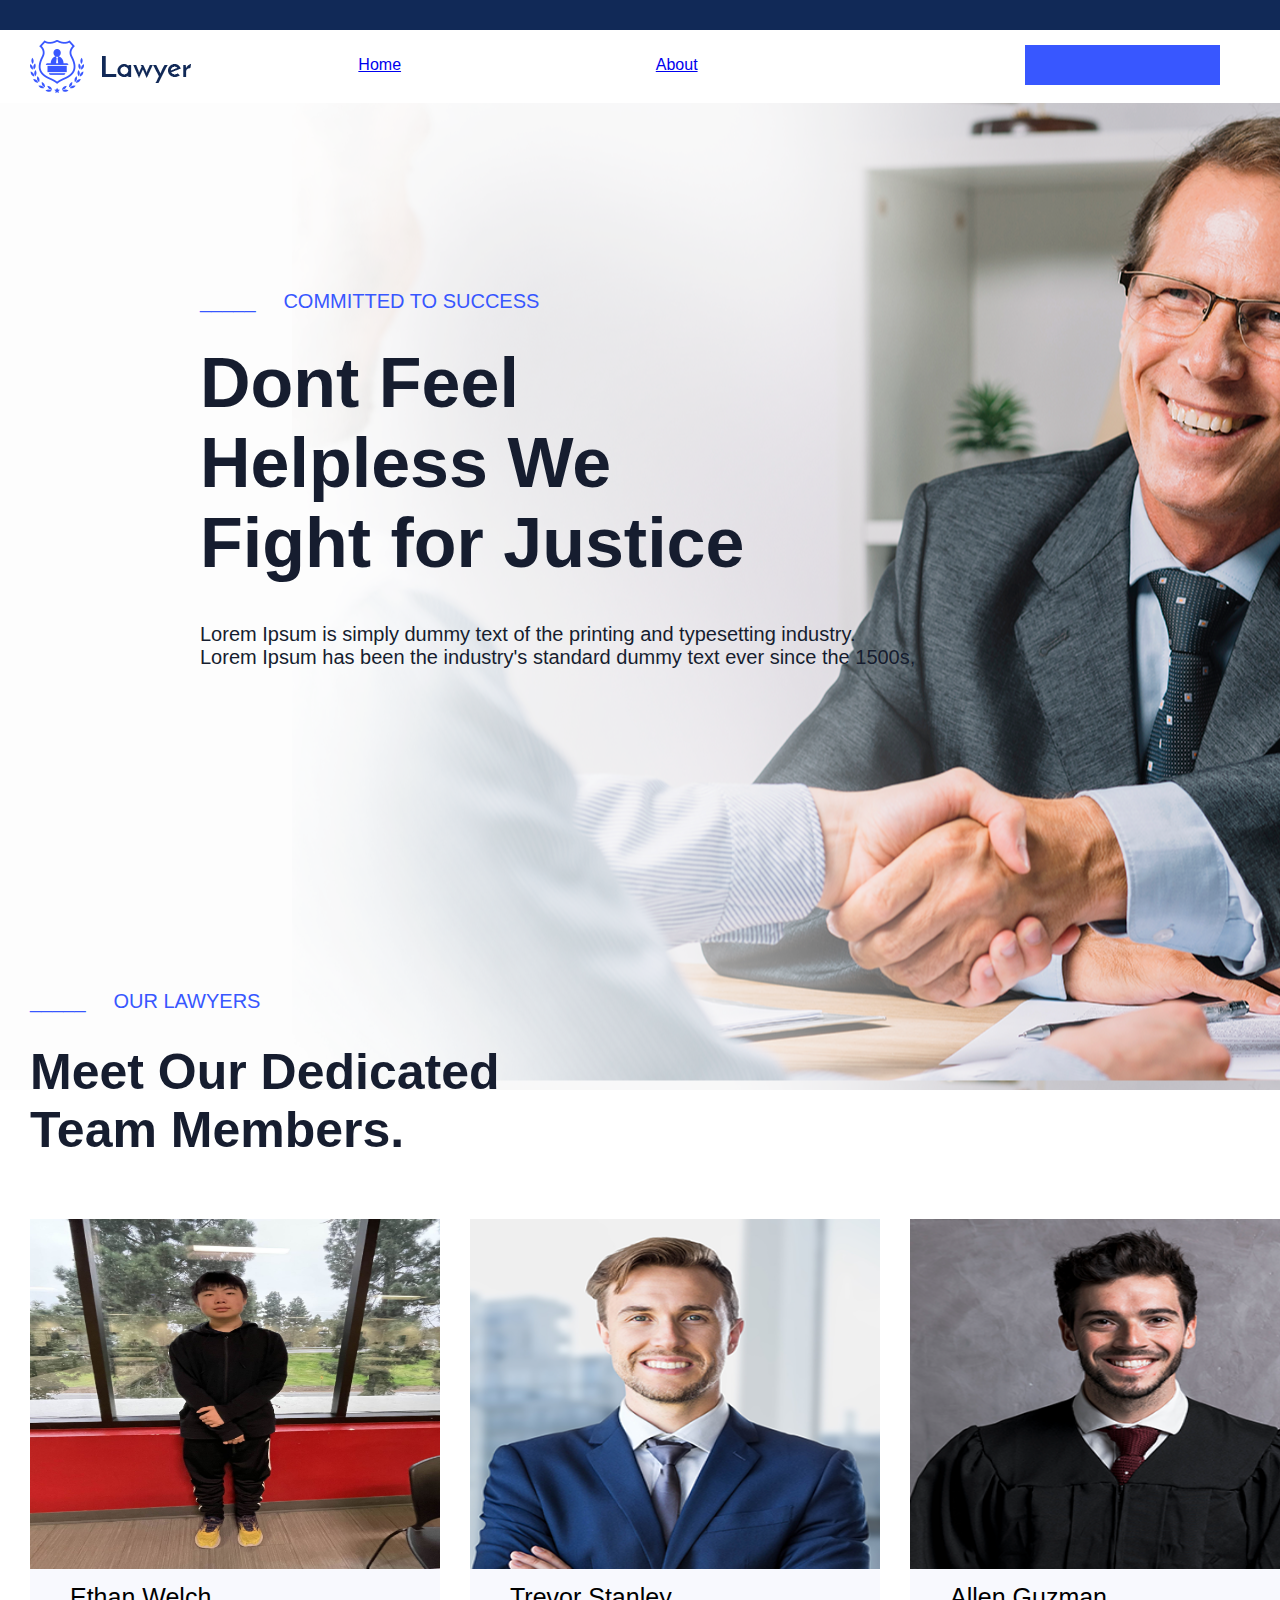
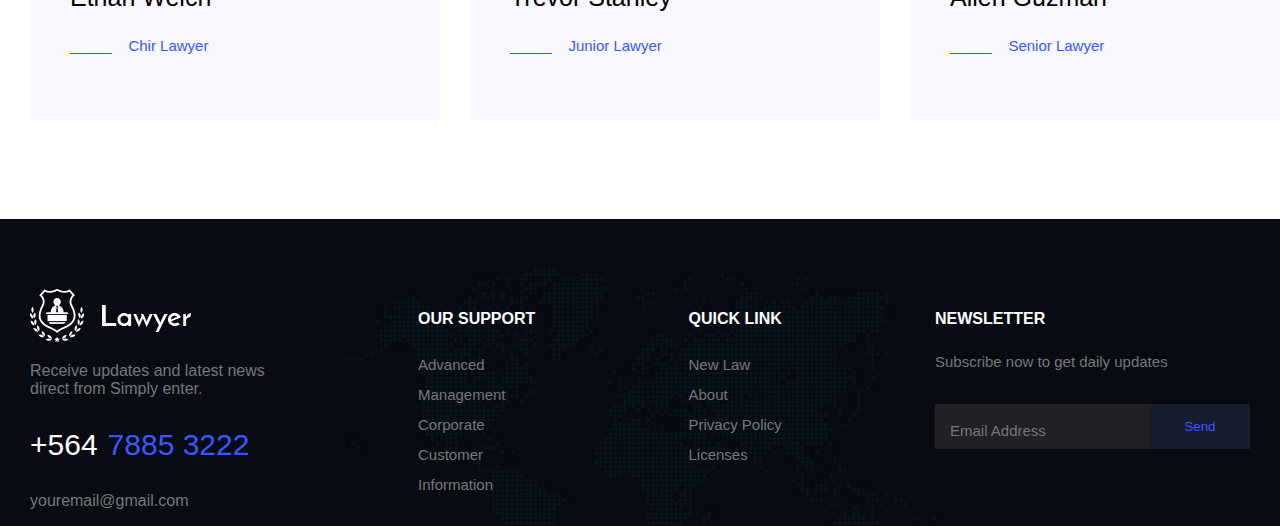
==== lawyer-website-main/about.html @ 699b585a "Add files via upload" ====
<!DOCTYPE html>
<html lang="en">
  <head>
    <meta charset="UTF-8" />
    <meta http-equiv="X-UA-Compatible" content="IE=edge" />
    <meta name="viewport" content="width=device-width, initial-scale=1.0" />
    <title>Law GPT</title>
    <link rel="stylesheet" href="project.css" />

  </head>
  <body>
    <div class="menu">
      <div id="header"></div>
      <div id="list">
        <img src="images/logo.png" />
        <ul style="list-style-type: none">
          <li><a href="index.html">Home</a></li>
          <li><a href="about.html">About</a></li>
        </ul>
      <button class="button"></button>
      </div>
    </div>
    <div class="content">
      <p class="line">_____ &nbsp; &nbsp; COMMITTED TO SUCCESS</p>
      <p class="headline">Dont Feel<br />Helpless We<br />Fight for Justice</p>
      <p class="desc">
        Lorem Ipsum is simply dummy text of the printing and typesetting
        industry. <br />Lorem Ipsum has been the industry's standard dummy text
        ever since the 1500s,
      </p>
    </div>
    <div id="seventh">
      <p class="line">_____ &nbsp; &nbsp; OUR LAWYERS</p>
      <p class="headline">Meet Our Dedicated<br />Team Members.</p>
      <div id="lawyer">
      <div class="lawyer">
      <img src="images/Matt.jpg"
           width="300"
     height="400"
      />

      <p>Ethan Welch</p>
      <span>_____ &nbsp; &nbsp;Chir Lawyer</span>
      </div>
      <div class="lawyer">
        <img src="images/im9.png"/>
        <p>Trevor Stanley</p>
        <span>_____ &nbsp; &nbsp;Junior Lawyer</span>
        </div>
        <div class="lawyer">
          <img src="images/im10.png"/>
          <p>Allen Guzman</p>
          <span>_____ &nbsp; &nbsp;Senior Lawyer</span>
          </div>

    </div>
  </div>
  <!---------------------------------------->

<!---------------------------------------->

<!---------------------------------------->
<div id="tenth">
  <div id="tenth-background">
<div id="logo">
  <img src="images/logo-white.png">
  <p>Receive updates and latest news<br>direct from Simply enter.</p>
  <ul  >
    <li id="white">+564 </li>
    <li id="blue">7885 3222</li>
  </ul >
  <p>youremail@gmail.com</p>
</div>
<div id="our-support">
  <h4>OUR SUPPORT</h4>
  <ul >
    <li>Advanced</li>
<li>Management</li>
<li>Corporate</li>
<li>Customer</li>
<li>Information</li>
  </ul>
</div>
<div id="quick-link">
  <h4>QUICK LINK</h4>
  <ul style="list-style-type: none">
    <li>New Law</li>
<li>About</li>
<li>Privacy Policy</li>
<li>Licenses</li>
  </ul>
</div>
<div id="newsletter">
  <h4>NEWSLETTER</h4>
  <P>Subscribe now to get daily updates</P>
  <div id="email-address">
    <p>Email Address</p>
    <button>Send</button>
  </div>
</div>

</div>

<script src="project.js"></script>


  </body>
</html>
---- lawyer-website-main/project.css ----
@media (min-width: 1200px) { 
  body {
    margin: 0px;
    padding: 0px;
    font-family: sans-serif;
  }
  .menu {
    position: fixed;
    z-index: 3;
    top: 0;
    width: 100%;
    background-color: white;
  }
  .menu #list {
    display: flex;
    justify-content: space-between;
    margin: 10px 30px;
    color: #112957;
    font-weight: 500;
    
  }
  .menu #header {
    background-color: #112957;
    width: 100%;
    height: 30px;
  }
  .menu ul {
    display: flex;
    justify-content: space-around;
    width: 50%;
   
  }
  
  .button {
    width: 200px;
    height: 40px;
    background-color: #112957;
    color: white;
    border: none;
    margin-top: 5px;
    margin-left: 200px;
    margin-right: 30px;
    font-size: 16px;
  }
  .menu #list button {
    background-color: #3857ff;
  }
  
  .content {
    margin-top: 90px;
  
    background-image: url("images/im3.jpg");
    background-position: fixed;
  
    width: 100%;
    background-position: center;
    height: 1000px;
  }
  .line {
    margin-left: 200px;
  
    padding-top: 200px;
    margin-bottom: 0px;
    padding-bottom: 0px;
  
    font-size: 20px;
    color: #3857ff;
  }
  .headline {
    margin-left: 200px;
    color: #161d2f;
    margin-top: 30px;
    margin-bottom: 0px;
    font-size: 70px;
    font-weight: 700;
  }
  .desc {
    margin-left: 200px;
    margin-top: 40px;
    margin-bottom: 30px;
    font-size: 20px;
    color: #161d2f;
  }
  
  #squares {
    display: flex;
    justify-content: space-around;
  }
  .square {
    width: 30%;
    border: 1px solid lightgray;
    margin-bottom: 150px;
    margin-top: 70px;
  }
  .square span {
    margin: 50px;
    font-size: 30px;
    color: #161d2f;
  }
  .square p {
    margin: 30px 50px;
    color: #8e8c97;
    font-weight: 550;
    line-height: 1.8;
  }
  .square img {
    margin: 50px;
  }
  #second .line {
    margin-left: 20px;
    padding: 0px;
    margin-top: 100px;
  }
  #second .headline {
    margin-left: 20px;
    font-size: 50px;
  }
  
  #third {
    display: flex;
    background-image: url("images/im15.png");
    background-size: cover;
    color: white;
  }
  #third #text {
    color: white;
  
    margin-top: -150px;
    margin-left: -150px;
  }
  #third #text .headline {
    font-size: 50px;
    color: white;
  }
  #third #text .line {
    color: white;
  }
  #third img {
    width: 50%;
  }
  #third .desc {
    color: white;
  }
  #fourth-background {
    background-color: #ecf2fe;
    padding-top: 150px;
    padding-bottom: 0px;
  
    width: 100%;
    height: 800px;
  }
  
  #fourth {
    background-image: url("images/im15.png");
    background-size: cover;
  
    width: 50%;
  
    margin-left: 25%;
  }
  #fourth .line {
    color: white;
    margin-left: 15%;
  }
  #fourth .headline {
    color: white;
    margin-left: 15%;
    font-size: 40px;
  }
  
  #fourth #name {
    width: 220px;
    height: 50px;
    border: none;
    margin-left: 15%;
    margin-top: 30px;
  }
  #fourth #phone {
    width: 220px;
    height: 50px;
    border: none;
    margin-left: 30px;
    margin-top: 30px;
  }
  #fourth #email {
    width: 220px;
    height: 50px;
    border: none;
    margin-left: 30px;
    margin-top: 30px;
  }
  #fourth #message {
    border: none;
    margin-left: 15%;
    margin-top: 30px;
    margin-bottom: 30px;
    width: 445px;
    height: 100px;
    padding-left: 30px;
  }
  #fourth #options {
    width: 225px;
    height: 50px;
    margin-left: 15%;
    margin-top: 10px;
    border: none;
    padding: 0px 6px;
    color: grey;
    font-weight: 600;
  }
  #fourth .button {
    width: 475px;
    margin-left: 15%;
    margin-bottom: 200px;
  }
  #fifth {
    margin-top: 100px;
  }
  
  #fifth #list {
    display: flex;
    align-items: flex-end;
    justify-content: space-between;
  }
  #fifth .headline {
    margin-left: 30px;
    font-size: 50px;
  }
  #fifth .line {
    margin-left: 30px;
    color: #3857ff;
  }
  
  #fifth ul {
    display: flex;
    justify-content: space-between;
    margin-right: 30px;
  
    color: #212025;
    list-style-type: none;
    width: 25%;
  }
  .image {
    margin-left: 30px;
    margin-right: 0px;
  }
  .image img {
    width: 630px;
    z-index: 1;
  }
  .description {
    position: absolute;
    z-index: 2;
    margin-top: -50px;
    background-color: #f8f9fe;
    width: 400px;
    height: 150px;
  }
  #fifth .description .line {
    margin-top: -180px;
    font-size: 15px;
  }
  #fifth .description #desc {
    margin-left: 30px;
    font-size: 20px;
    color: #161d2f;
  }
  #fifth ul #accident {
    color: #3857ff;
  }
  .Accident {
    display: flex;
    justify-content: space-between;
    margin-top: 100px;
    margin-right: 30px;
    margin-bottom: 200px;
  }
  
  #sixth {
    display: flex;
    align-items: center;
    justify-content: space-between;
    margin: 400px 0px;
    height: 300px;
    background-image: url("images/im15.png");
    background-size: cover;
    background-position: fixed;
    color: white;
    font-size: 50px;
    font-weight: 600;
    padding: 10px 30px;
  }
  #sixth button {
    background-color: #0b1517;
    font-weight: 600;
  }
  #seventh {
    margin-bottom: 100px;
  }
  #seventh .line {
    margin-left: 30px;
    margin-top: -300px;
    color: #3857ff;
  }
  #seventh .headline {
    margin-left: 30px;
    font-size: 50px;
  }
  #lawyer {
    display: flex;
    margin-bottom: 100px;
    margin-top: 60px;
  }
  .lawyer {
    margin-left: 30px;
    background-color: #f8f9fe;
  
    height: 500px;
  }
  .lawyer img {
    width: 410px;
    height: 350px;
  }
  .lawyer p {
    margin-left: 40px;
    font-size: 25px;
    margin-top: 10px;
  }
  #lawyer .lawyer span {
    margin-left: 40px;
    color: #3857ff;
    font-size: 15px;
  }
  
  #eighth {
    background-image: url("images/im11.png");
    background-size: cover;
    height: 600px;
    margin-top: 200px;
    
    
  }
  #eighth #quote {
    width: 80px;
    margin-left: 600px;
    margin-top:100px;
  }
  #eighth #content #arrow p {
    width: 900px;
   text-align: center;
    color: #74787b;
    font-size: 20px;
    font-weight: 500;
    padding-bottom: 0px;
  }
  #eighth #arrow
  { display: flex;
    align-items: center;
    justify-content: space-around;
  }
  #eighth #arrow img{
    width:30px;
    opacity: 50%;
  }
  #eighth #content #left-arrow
  {
   
    transform: rotate(-0.25turn);
  } 
  #eighth #content #right-arrow
  {
   
    transform: rotate(0.25turn);
  } 
  #eighth #student {
    display: flex;
    margin-top: 40px;
    align-items: center;
    justify-content: center;
  }
  #eighth #student p {
    margin-left: 10px;
    font-size: 22px;
    font-weight: bold;
    color: white;
  }
  #eighth #student span {
    margin-top: 50px;
    margin-left: -100px;
    font-size: 17px;
    color: #74787b;
  }
  
  #ninth .line {
    margin-left: 30px;
    color: #3857ff;
  }
  #ninth .headline {
    margin-left: 30px;
    color: #161d2f;
    font-size: 40px;
  }
  #ninth img {
    z-index: 1;
    width: 630px;
  }
  
  #ninth #news {
    display: flex;
    margin-top: 50px;
    margin-left: 30px;
    margin-right: 30px;
    justify-content: space-between;
  }
  .note {
    background-color: white;
    z-index: 2;
    position: absolute;
    margin-top: -85px;
    width: 420px;
    height: 50px;
    text-align: center;
  
    padding: 0;
    padding-top: 30px;
    font-size: 15px;
  }
  .text {
    background-color: #f8f9fe;
    margin-top: -34px;
    padding-top: 50px;
    padding-bottom: 50px;
    margin-bottom: 200px;
  }
  #ninth #news .news .text .title {
    color: #161d2f;
    font-size: 30px;
    font-weight: 600;
    margin-left: 40px;
    padding-top: 10px;
  }
  #ninth #news .news .text .desc {
    text-align: left;
    margin-left: 40px;
    color: #74787b;
    line-height: 1.6;
  }
  #ninth #news .news .text #read {
    margin-left: 40px;
    color: #3857ff;
    font-size: 15px;
    font-weight: 600;
  }
  
  #tenth {
    background-image: url(images/im14.jpg);
    background-size: cover;
    color: white;
  
    padding-top: 70px;
    padding-left: 30px;
    padding-right: 30px;
  }
  #tenth-background {
    display: flex;
    justify-content: space-between;
  }
  #tenth #logo p {
    color: #74787b;
  }
  #tenth #logo ul {
    display: flex;
    font-size: 30px;
    margin-left: -40px;
    list-style-type: none ;
  }
  #tenth #logo #blue {
    color: #3857ff;
    margin-left: 10px;
  }
  #tenth #our-support ul {
    color: #74787b;
    margin-left: -40px;
    line-height: 2;
    font-size: 15px;
    list-style-type: none ;
  }
  #tenth #quick-link ul {
    color: #74787b;
    margin-left: -40px;
    line-height: 2;
    font-size: 15px;
    list-style-type: none ;
  }
  #tenth #newsletter p {
    color: #74787b;
    line-height: 1.6;
    font-size: 15px;
  }
  #tenth #newsletter #email-address {
    display: flex;
    align-items: center;
  }
  #tenth #newsletter #email-address p {
    background-color: #212025;
    width: 200px;
    height: 30px;
    padding-left: 15px;
    padding-top: 15px;
  }
  #tenth #newsletter #email-address button {
    height: 45px;
    width: 100px;
    border: none;
    color: #3857ff;
    background-color: #161d2f;
  }
  hr {
    background-color: #74787b;
    height: 1px;
    border: none;
    margin-top: 80px;
    margin-bottom: 30px;
  }
  #copyrights {
    display: flex;
    align-items: baseline;
    justify-content: space-between;
    padding-bottom: 60px;
  }
  #copyrights img {
    width: 20px;
    height:20px;
  
  }


  #copyrights #text
  {
    justify-content: flex-start;
  }
  
  #copyrights #colorlib {
    color: #3857ff;
  }
  
  
 }
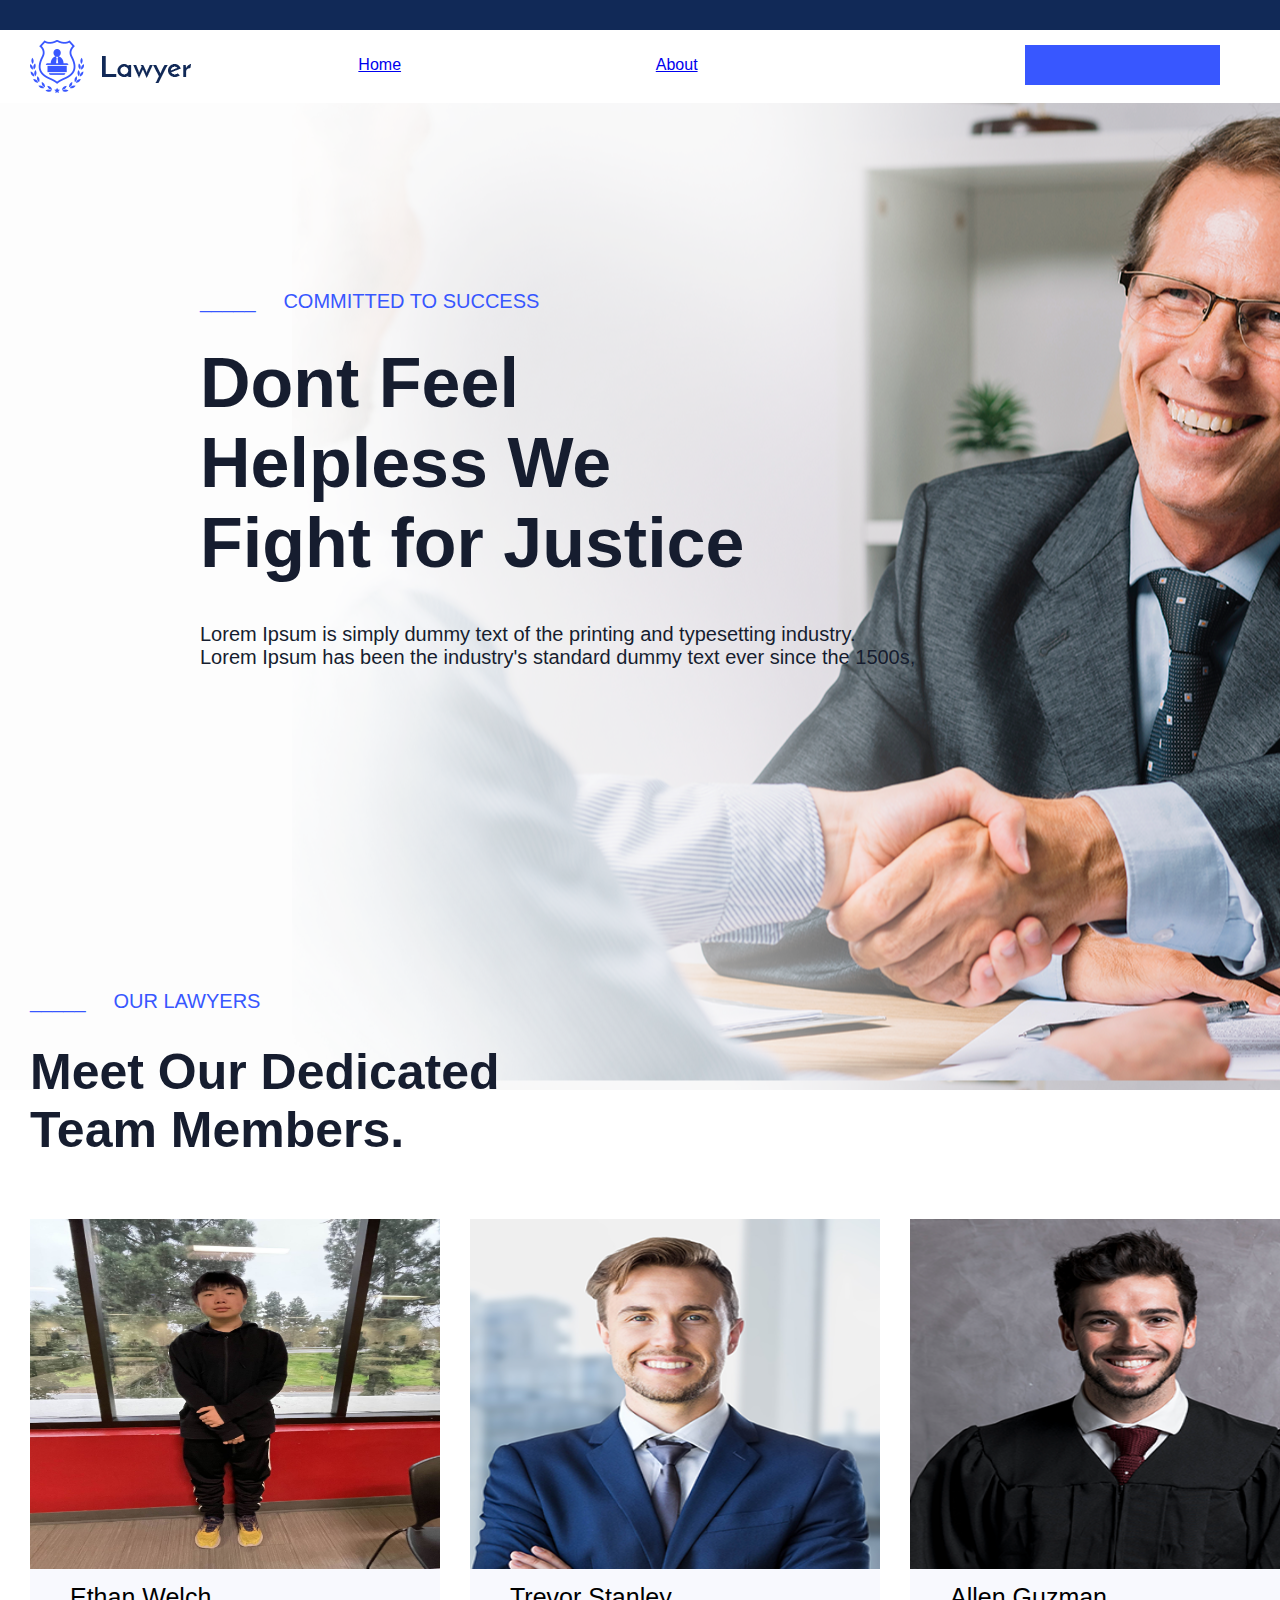
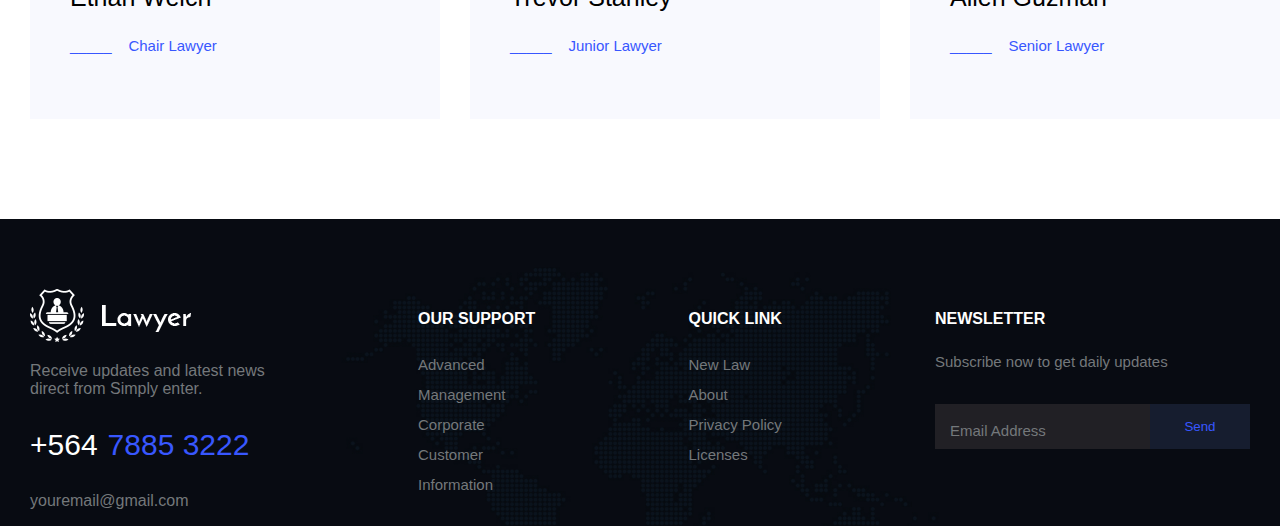
==== commit 8702b842: "Chir -> Chair" ====
--- a/lawyer-website-main/about.html
+++ b/lawyer-website-main/about.html
@@ -40,7 +40,7 @@
       />
 
       <p>Ethan Welch</p>
-      <span>_____ &nbsp; &nbsp;Chir Lawyer</span>
+      <span>_____ &nbsp; &nbsp;Chair Lawyer</span>
       </div>
       <div class="lawyer">
         <img src="images/im9.png"/>
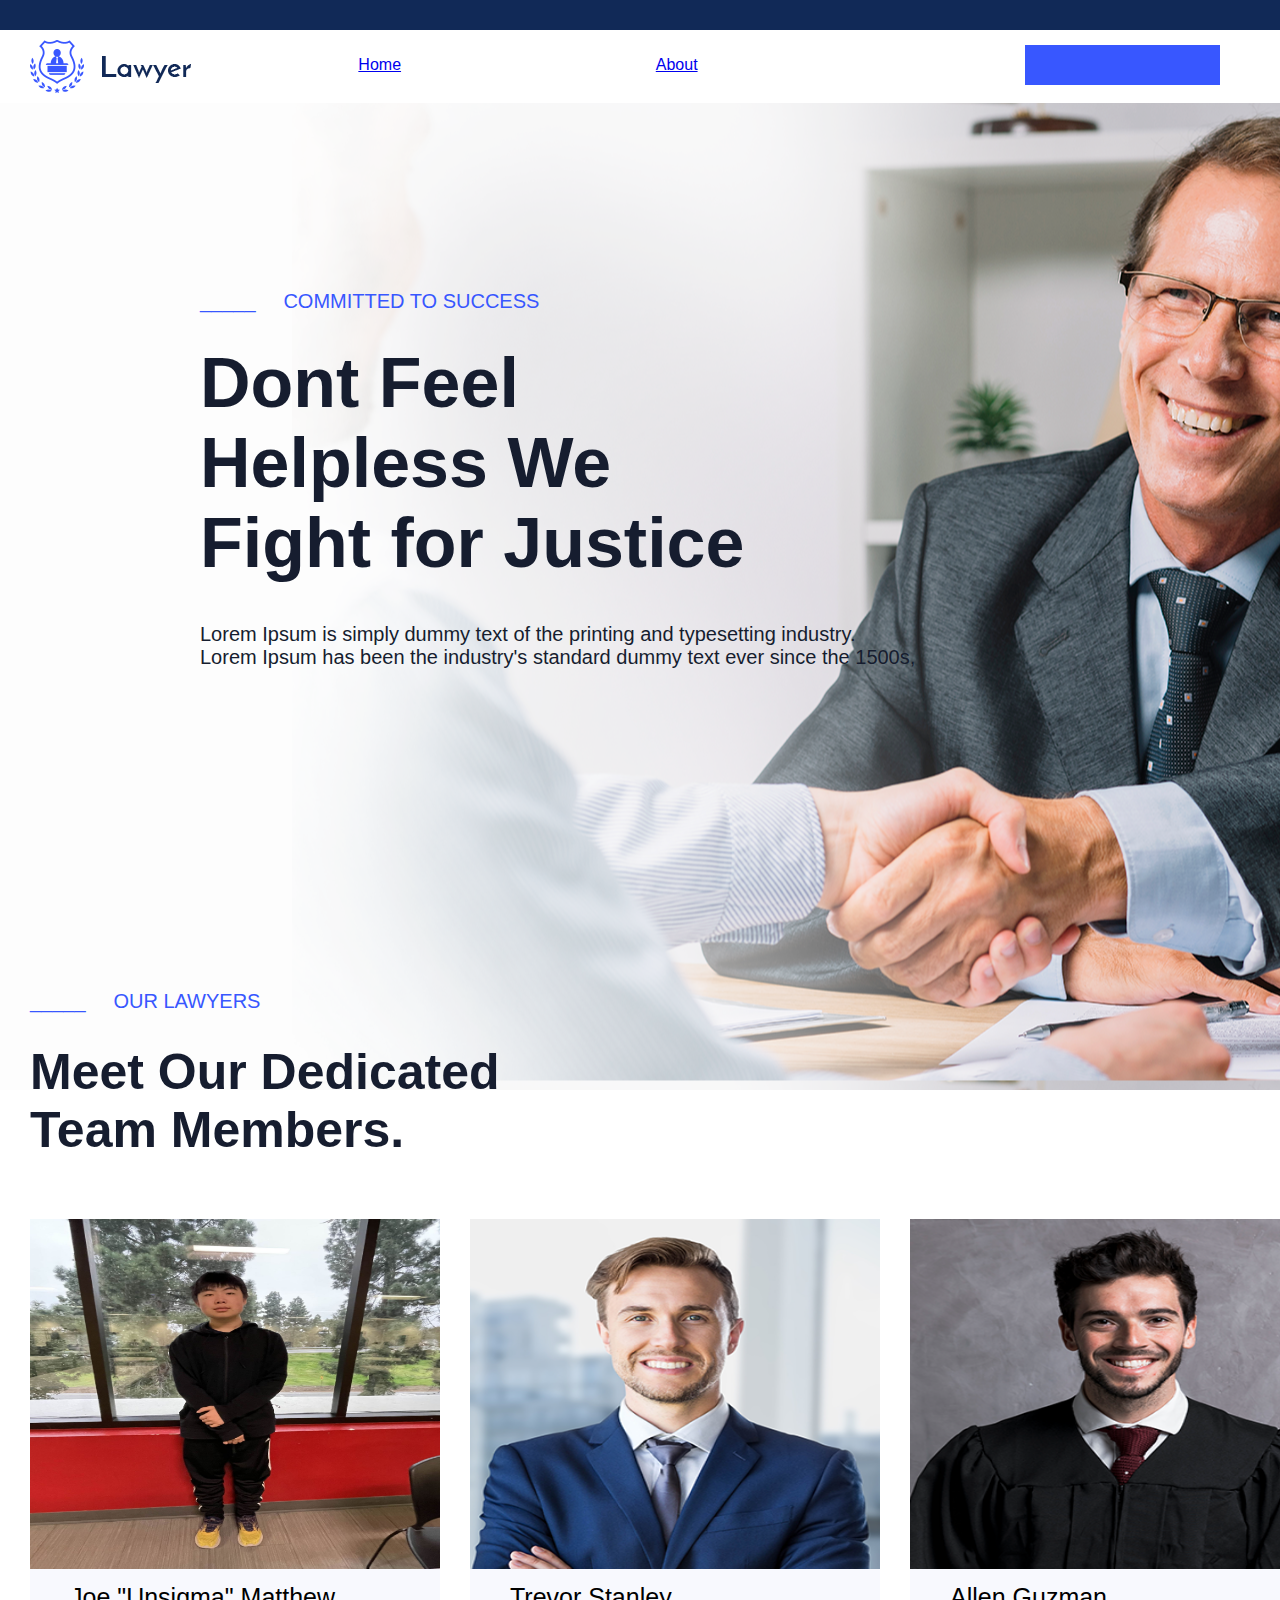
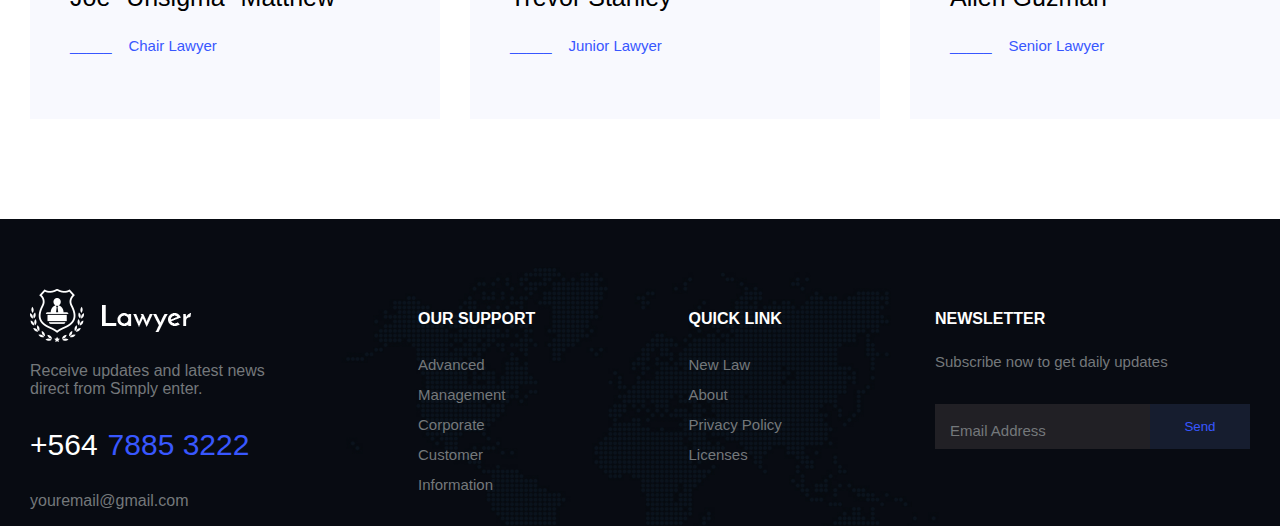
==== commit 1df542a1: "Unsigma" ====
--- a/lawyer-website-main/about.html
+++ b/lawyer-website-main/about.html
@@ -34,12 +34,9 @@
       <p class="headline">Meet Our Dedicated<br />Team Members.</p>
       <div id="lawyer">
       <div class="lawyer">
-      <img src="images/Matt.jpg"
-           width="300"
-     height="400"
-      />
+      <img src="images/Matt.jpg" width="30px" height="40px">
 
-      <p>Ethan Welch</p>
+      <p>Joe "Unsigma" Matthew</p>
       <span>_____ &nbsp; &nbsp;Chair Lawyer</span>
       </div>
       <div class="lawyer">
